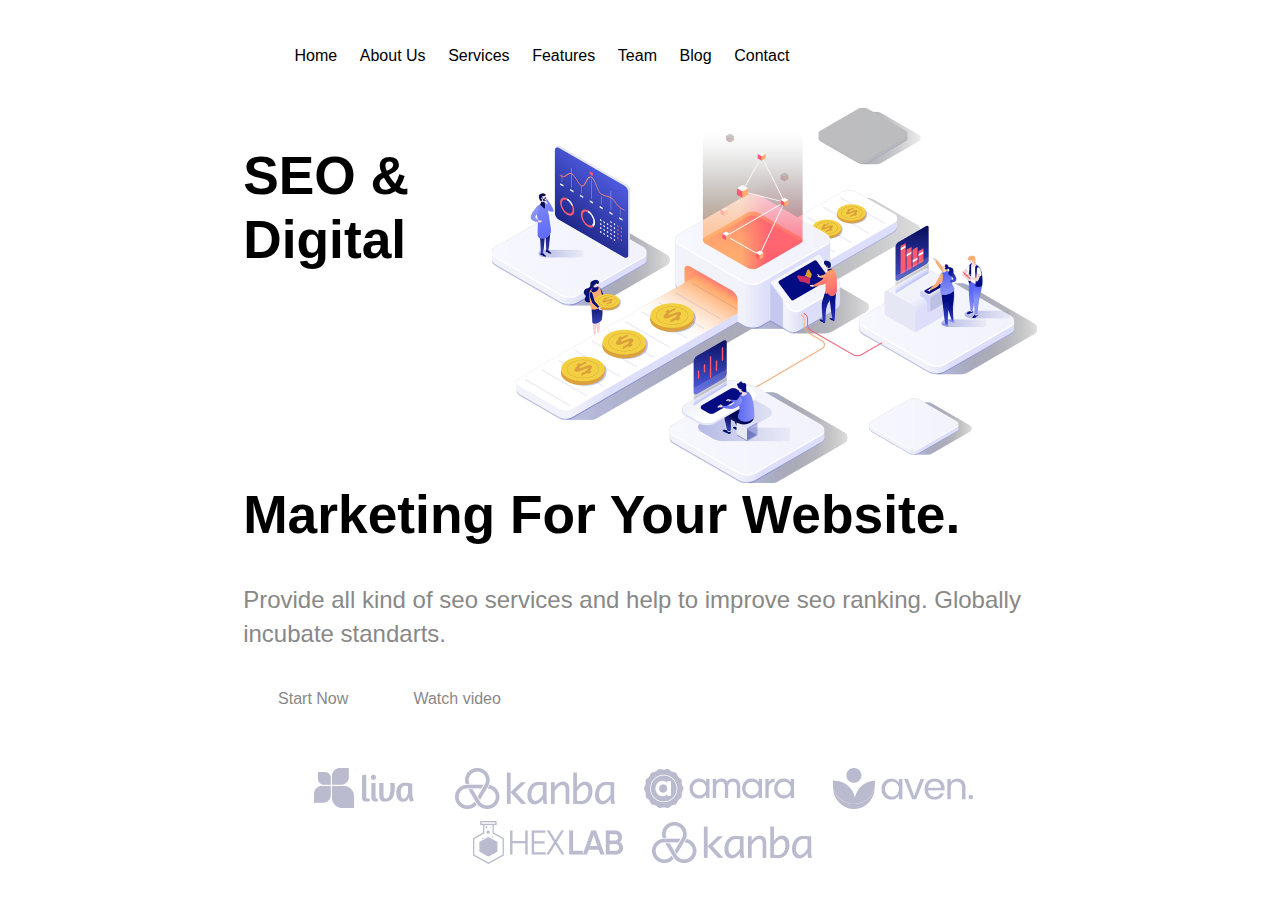
==== lesson04/index.html @ 703d48f6 "HW4 in progress" ====
<!DOCTYPE html>
<html lang="en">

<head>
    <meta charset="UTF-8">
    <meta http-equiv="X-UA-Compatible" content="IE=edge">
    <meta name="viewport" content="width=device-width, initial-scale=1.0">
    <link rel="stylesheet" href="style.css">
    <title>GrowBe | Official site</title>
    <link rel="icon" href="img/favicon.png">
</head>

<body>
    <div class="header">
        <!-- <div class="logo">
            <a href="">
                <img src="img/logo.png">
            </a>
        </div> -->
        <div class="right__menu">
            <nav>
                <ul class="first-level">
                    <li><a href="#">Home</a></li>
                    <li><a href="#">About Us</a></li>
                    <li><a href="#">Services</a></li>
                    <li>
                        <a href="#">Features <span class="right__menu chevron"></span></a>
                        <ul class="second-level">
                            <li><a href="#">Feature&nbsp;1</a></li>
                            <li><a href="#">Feature&nbsp;2</a></li>
                            <li><a href="#">Feature&nbsp;3</a></li>
                            <li><a href="#">Feature&nbsp;4</a></li>
                        </ul>
                    </li>
                    <li><a href="#">Team</a></li>
                    <li><a href="#">Blog</a>
                    <li><a href="#">Contact</a></li>
                </ul>
            </nav>
        </div>
    </div>
    <div class="top__content">
        <img src="img/mainpage.png">
        <div class="top__info">
            <h1>SEO & Digital Marketing For Your Website.</h1>
            <p>Provide all kind of seo services and help to improve seo ranking. Globally incubate standarts.</p>
            <div class="top_buttons">
                <button>Start Now</button>
                <button>Watch video</button>
            </div>
        </div>
    </div>
    <div class="footer">
        <a href=""><img src="img/liva.png"></a>
        <a href=""><img src="img/kanba.png"></a>
        <a href=""><img src="img/amara.png"></a>
        <a href=""><img src="img/aven.png"></a>
        <a href=""><img src="img/hexlab.png"></a>
        <a href=""><img src="img/kanba.png"></a>
    </div>
</body>

</html>
---- lesson04/style.css ----
body {
    margin-left: 19%;
    margin-right: 19%;
    background-color: #FFFFFF;
}

.header {
    display: inline-block;
    margin: 1.5% 0;
    width: 100%;
    vertical-align: text-top;
}

.logo {
    float: left;
}

.right__menu {
    color: #000000;
    font-family: 'Segoe UI', Tahoma, Geneva, Verdana, sans-serif;
    size: 14pt;
}

.right__menu.chevron {
    background-image: url("data:image/svg+xml,%3Csvg xmlns='http://www.w3.org/2000/svg' viewBox='0 0 16 16'%3E%3Cpath d='M8 13.1l-8-8 2.1-2.2 5.9 5.9 5.9-5.9 2.1 2.2z'/%3E%3C/svg%3E");
    margin-top: 6pt;
    height: 6pt;
    width: 6pt;
}

.right__menu a {
    text-decoration: none;
    color: #000000;
}

.right__menu a:hover {
    color: #F25822;
}

.first-level {
    display: block;
    list-style: none;
    text-decoration: none;
}

.first-level>li {
    position: relative;
    float: left;
    padding: 1.5%;
}

.first-level li:hover>ul {
    display: inline;
}

.first-level li:hover ul {
    display: block;
    position: relative;
}

.second-level {
    padding: 0 0 0 2px;
    border-left: solid #888888 1px;
    background: #FFFFFF;
    display: none;
    position: absolute;
    z-index: 100;
}

.second-level li {
    display: block;
}

.top__content {
    display: inline-block;
    margin: 2.5% 0;
    width: 100%;
    vertical-align: text-top;
}

.top__content img {
    float: right;
    margin-left: 2.5%;
}

.top__content h1 {
    color: #000000;
    font-family: 'Segoe UI', Tahoma, Geneva, Verdana, sans-serif;
    font-size: 40pt;
    font-style: bold;
    line-height: 120%;
}

.top__content p {
    color: #888888;
    font-family: 'Segoe UI', Tahoma, Geneva, Verdana, sans-serif;
    font-size: 18pt;
    font-style: normal;
    line-height: 140%;
}

.top__content button {
    font-size: 12pt;
    background-color: #FFFFFF;
    color: #888888;
    border: 0;
    padding-top: 16px;
    padding-bottom: 16px;
    padding-left: 10px;
    padding-right: 10px;
    width: 140px;
    border-radius: 140px;
}

.top__content button:hover {
    background-color: #F25822;
    color: #FFFFFF;
}

.footer {
    display: inline-block;
    margin: 2.5% 0;
    width: 100%;
    text-align: center;
}

.footer img {
    margin: 0 1.25%;
}
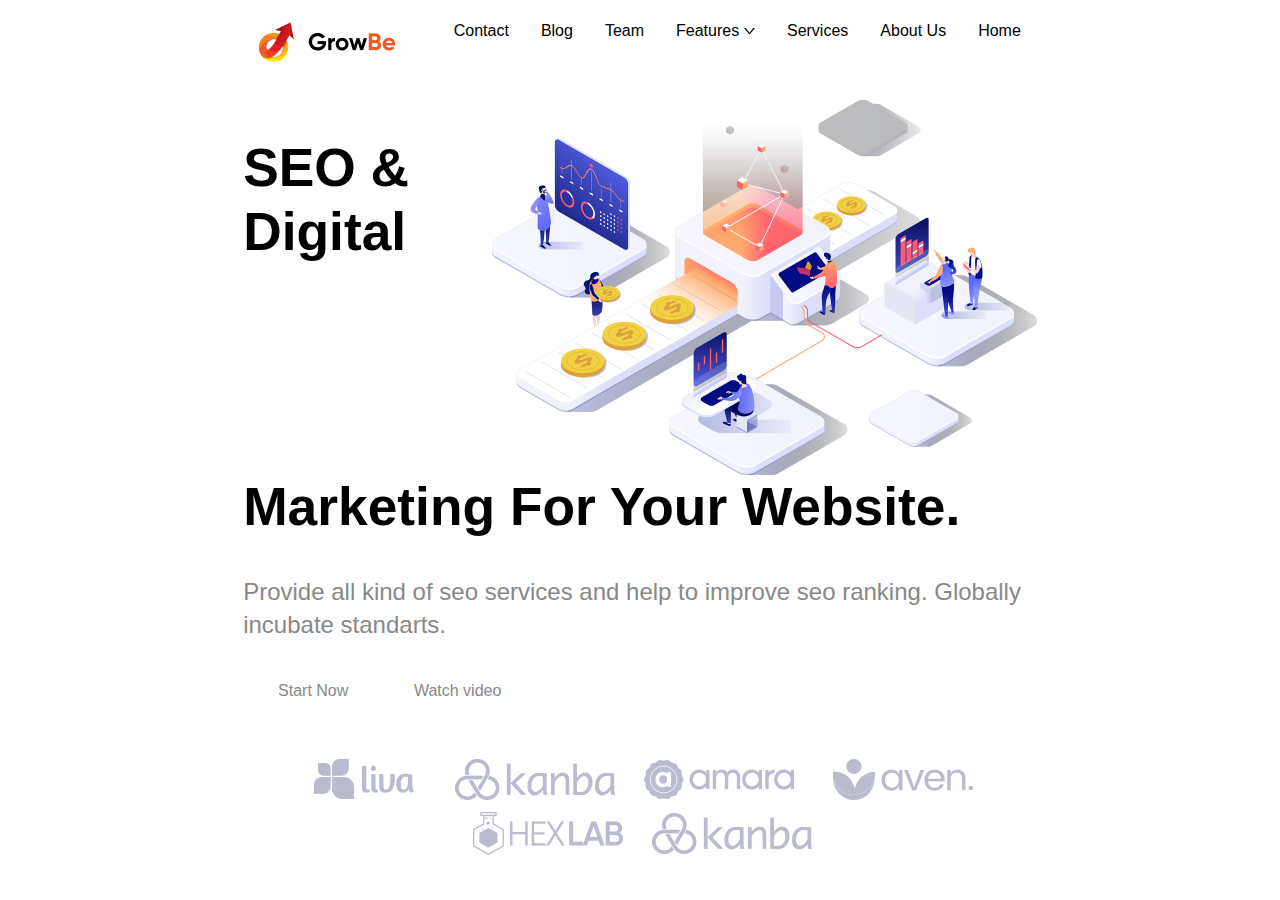
==== commit 4a330806: "HW4 done" ====
--- a/lesson04/index.html
+++ b/lesson04/index.html
@@ -5,40 +5,32 @@
     <meta charset="UTF-8">
     <meta http-equiv="X-UA-Compatible" content="IE=edge">
     <meta name="viewport" content="width=device-width, initial-scale=1.0">
-    <link rel="stylesheet" href="style.css">
     <title>GrowBe | Official site</title>
     <link rel="icon" href="img/favicon.png">
+    <link rel="stylesheet" href="styles/style.css">
 </head>
 
 <body>
-    <div class="header">
-        <!-- <div class="logo">
-            <a href="">
-                <img src="img/logo.png">
-            </a>
-        </div> -->
-        <div class="right__menu">
-            <nav>
-                <ul class="first-level">
-                    <li><a href="#">Home</a></li>
-                    <li><a href="#">About Us</a></li>
-                    <li><a href="#">Services</a></li>
-                    <li>
-                        <a href="#">Features <span class="right__menu chevron"></span></a>
-                        <ul class="second-level">
-                            <li><a href="#">Feature&nbsp;1</a></li>
-                            <li><a href="#">Feature&nbsp;2</a></li>
-                            <li><a href="#">Feature&nbsp;3</a></li>
-                            <li><a href="#">Feature&nbsp;4</a></li>
-                        </ul>
-                    </li>
-                    <li><a href="#">Team</a></li>
-                    <li><a href="#">Blog</a>
-                    <li><a href="#">Contact</a></li>
-                </ul>
-            </nav>
-        </div>
-    </div>
+    <nav id="navigation">
+        <ul class="nav-links">
+            <li class="logo"><a href="./"><img src="img/logo.png"></a></li>
+            <li><a href="#">Home</a></li>
+            <li><a href="#">About&nbsp;Us</a></li>
+            <li><a href="#">Services</a></li>
+            <li class="dropdown">
+                <a href="javascript:void(0)" class="dropbtn">Features <img class="chevron" src="img/chevron.svg"></a>
+                <div class="dropdown-content">
+                    <a href="#">Feature&nbsp;1</a>
+                    <a href="#">Feature&nbsp;2</a>
+                    <a href="#">Feature&nbsp;3</a>
+                    <a href="#">Feature&nbsp;4</a>
+                </div>
+            </li>
+            <li><a href="#">Team</a></li>
+            <li><a href="#">Blog</a>
+            <li><a href="#">Contact</a></li>
+        </ul>
+    </nav>
     <div class="top__content">
         <img src="img/mainpage.png">
         <div class="top__info">
--- a/lesson04/styles/style.css
+++ b/lesson04/styles/style.css
@@ -0,0 +1,144 @@
+@media (prefers-reduced-motion:no-preference) {
+    :root {
+        scroll-behavior: smooth
+    }
+}
+
+[type=button]:not(:disabled),
+[type=reset]:not(:disabled),
+[type=submit]:not(:disabled),
+button:not(:disabled) {
+    cursor: pointer
+}
+
+body {
+    font-family: 'Segoe UI', Tahoma, Geneva, Verdana, sans-serif;
+    margin-left: 19%;
+    margin-right: 19%;
+    background-color: #FFFFFF;
+}
+
+.logo {
+    float: left;
+}
+
+.logo a:hover,
+.dropdown:hover .dropbtn {
+    background-color: #FFFFFF;
+}
+
+.chevron {
+    padding-bottom: 2px;
+}
+
+ul {
+    list-style-type: none;
+    margin: 0;
+    padding: 0;
+    overflow: hidden;
+    background-color: #FFFFFF;
+}
+
+li {
+    float: right;
+}
+
+li a,
+.dropbtn {
+    display: inline-block;
+    color: #000000;
+    text-align: center;
+    padding: 14px 16px;
+    text-decoration: none;
+}
+
+li a:hover,
+.dropdown:hover .dropbtn {
+    background-color: #F25822;
+    color: #FFFFFF;
+}
+
+li.dropdown {
+    display: inline-block;
+}
+
+.dropdown-content {
+    display: none;
+    position: absolute;
+    background-color: #FFFFFF;
+    min-width: 160px;
+    box-shadow: 0px 8px 16px 0px rgba(0, 0, 0, 0.2);
+    z-index: 1;
+}
+
+.dropdown-content a {
+    color: black;
+    padding: 12px 16px;
+    text-decoration: none;
+    display: block;
+    text-align: left;
+}
+
+.dropdown-content a:hover {
+    background-color: #AAAAAA;
+}
+
+.dropdown:hover .dropdown-content {
+    display: block;
+}
+
+
+.top__content {
+    display: inline-block;
+    margin: 2.5% 0;
+    width: 100%;
+    vertical-align: text-top;
+}
+
+.top__content img {
+    float: right;
+    margin-left: 2.5%;
+}
+
+.top__content h1 {
+    color: #000000;
+    font-size: 40pt;
+    font-style: bold;
+    line-height: 120%;
+}
+
+.top__content p {
+    color: #888888;
+    font-size: 18pt;
+    font-style: normal;
+    line-height: 140%;
+}
+
+.top__content button {
+    font-size: 12pt;
+    background-color: #FFFFFF;
+    color: #888888;
+    border: 0;
+    padding-top: 16px;
+    padding-bottom: 16px;
+    padding-left: 10px;
+    padding-right: 10px;
+    width: 140px;
+    border-radius: 140px;
+}
+
+.top__content button:hover {
+    background-color: #F25822;
+    color: #FFFFFF;
+}
+
+.footer {
+    display: inline-block;
+    margin: 2.5% 0;
+    width: 100%;
+    text-align: center;
+}
+
+.footer img {
+    margin: 0 1.25%;
+}